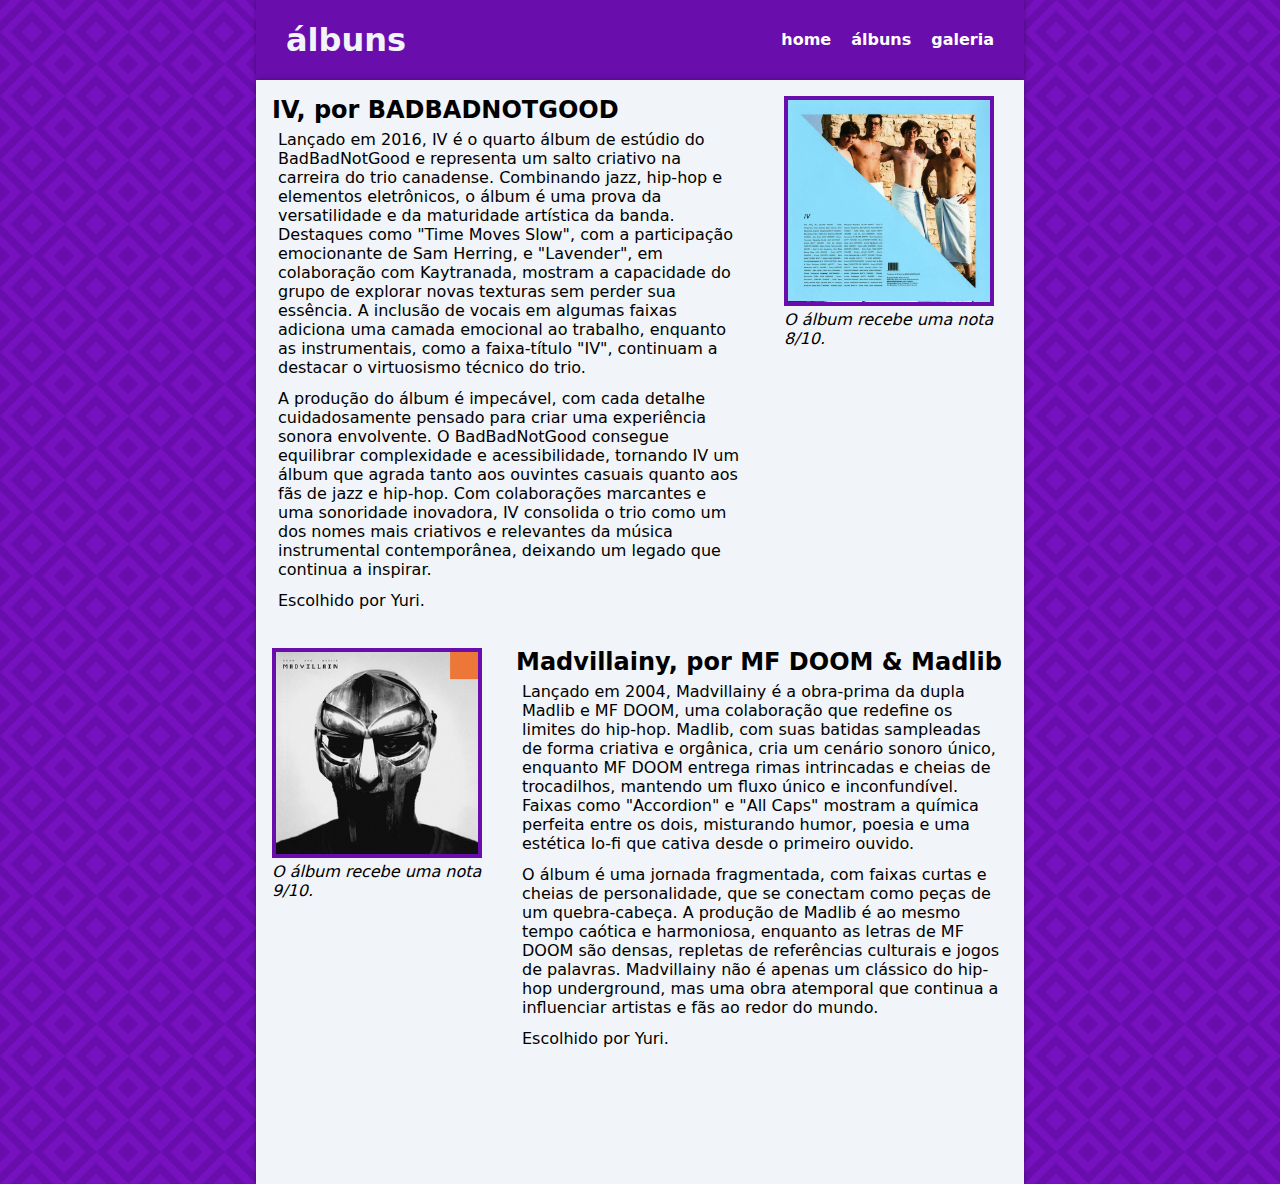
==== HTML/discografia.html @ 6415e428 "TO QUASE TERMINANDO" ====
<!DOCTYPE html>
<html lang="en">
    <head>
        <meta charset="UTF-8">
        <meta name="viewport" content="width=device-width, initial-scale=1.0">
        <title>Discografia</title>
        <link rel="stylesheet" href="/CSS/estilodisco.css">
    </head>
    <body>
        <header>
            <nav>
                <h1>álbuns</h1>
                <ul>
                        <li><a href="/index.html">home</a></li>
                        <li><a href="">álbuns</a></li>
                        <li><a href="galeria.html">galeria</a></li>
                    </ul>
                </nav>    
            </header>

            <main>
                <div class="corposite">
                    <div class="badbadnotgood">
                        <h2>IV, por BADBADNOTGOOD</h2>
                        <p>Lançado em 2016, IV é o quarto álbum de estúdio do BadBadNotGood e representa um salto criativo na carreira do trio canadense. Combinando jazz, hip-hop e elementos eletrônicos, o álbum é uma prova da versatilidade e da maturidade artística da banda. Destaques como "Time Moves Slow", com a participação emocionante de Sam Herring, e "Lavender", em colaboração com Kaytranada, mostram a capacidade do grupo de explorar novas texturas sem perder sua essência. A inclusão de vocais em algumas faixas adiciona uma camada emocional ao trabalho, enquanto as instrumentais, como a faixa-título "IV", continuam a destacar o virtuosismo técnico do trio.</p>
                        <p id="restodetexto">A produção do álbum é impecável, com cada detalhe cuidadosamente pensado para criar uma experiência sonora envolvente. O BadBadNotGood consegue equilibrar complexidade e acessibilidade, tornando IV um álbum que agrada tanto aos ouvintes casuais quanto aos fãs de jazz e hip-hop. Com colaborações marcantes e uma sonoridade inovadora, IV consolida o trio como um dos nomes mais criativos e relevantes da música instrumental contemporânea, deixando um legado que continua a inspirar.</p>
                        <p>Escolhido por Yuri.</p>
                    </div>
                    <figure class="ivcapa">
                        <img src="/IMGs/badbadnotgood.jpeg" width="90%" class="imgcapas">
                        <figcaption><i>O álbum recebe uma nota 8/10.</i></figcaption>
                    </figure>
                    <div class="madvillainy">
                        <h2>Madvillainy, por MF DOOM & Madlib</h2>
                        <p>Lançado em 2004, Madvillainy é a obra-prima da dupla Madlib e MF DOOM, uma colaboração que redefine os limites do hip-hop. Madlib, com suas batidas sampleadas de forma criativa e orgânica, cria um cenário sonoro único, enquanto MF DOOM entrega rimas intrincadas e cheias de trocadilhos, mantendo um fluxo único e inconfundível. Faixas como "Accordion" e "All Caps" mostram a química perfeita entre os dois, misturando humor, poesia e uma estética lo-fi que cativa desde o primeiro ouvido.</p>
                        <p>O álbum é uma jornada fragmentada, com faixas curtas e cheias de personalidade, que se conectam como peças de um quebra-cabeça. A produção de Madlib é ao mesmo tempo caótica e harmoniosa, enquanto as letras de MF DOOM são densas, repletas de referências culturais e jogos de palavras. Madvillainy não é apenas um clássico do hip-hop underground, mas uma obra atemporal que continua a influenciar artistas e fãs ao redor do mundo.</p>
                        <p>Escolhido por Yuri.</p>
                    </div>
                    <figure class="madvillainycapa">
                        <img src="/IMGs/madvillainy.jpeg" alt="Capa do álbum Madvillainy." class="imgcapas" width="90%">
                        <figcaption><i>O álbum recebe uma nota 9/10.</i></figcaption>
                    </figure>
                </div>
            </main>
    </body>
</html>
---- CSS/estilodisco.css ----
* {
    padding: 0;
    margin: 0;
    font-family: system-ui, -apple-system, BlinkMacSystemFont, 'Segoe UI', Roboto, Oxygen, Ubuntu, Cantarell, 'Open Sans', 'Helvetica Neue', sans-serif;
}
body {
    display: grid;
    background: linear-gradient(45deg,#0000 calc(25%/3), #7611bf 0 calc(50%/3),
      #0000 0 calc(250%/3), #7611bf 0 calc(275%/3),
      #0000 0),linear-gradient( 45deg,#7611bf calc(25%/3), #0000 0 calc(50%/3),
      #7611bf 0 25%, #0000 0 75%,
      #7611bf 0 calc(250%/3), #0000 0 calc(275%/3),
      #7611bf 0),
      linear-gradient(-45deg,#0000 calc(25%/3), #7611bf 0 calc(50%/3),
      #0000 0 calc(250%/3), #7611bf 0 calc(275%/3),
      #0000 0),linear-gradient(-45deg,#7611bf calc(25%/3), #0000 0 calc(50%/3),
      #7611bf 0 25%, #0000 0 75%,
      #7611bf 0 calc(250%/3), #0000 0 calc(275%/3),
      #7611bf 0)
      #6a0dad;
    background-size: 64px 64px;
    background-position: 0 0, 32px  32px;
    grid-template-columns: 20% 1fr 20%;
    grid-template-rows: 1fr 100vh;
}
main {
    grid-area: 2 / 2 / 2 / 2;
}
header {
    grid-area: 1 / 2 / 1 / 2;
}
nav {
    display: flex;
    justify-content: space-between;
    align-items: center;
    padding: 15px 30px;
    box-shadow: 0 0 5px rgba(0, 0, 0, 0.35);
    color: #f1f4f8;
    background: #6A0DAD;
    line-height: 50px;
}
nav ul {
    display: flex;
    list-style: none;
    gap: 20px;
    font-weight: 900;
}
nav a {
    color: white;
    text-decoration: none;
}
nav a:hover {
    font-style: italic;
    background: white;
    color: #6A0DAD;
}
p {
    padding: 6px;
    font-weight: 300;
}
.corposite {
    background: #f1f4f8;
    box-shadow: 0 0 5px rgba(0, 0, 0, 0.35);
    display: grid;
    grid-template-columns: 1fr 1fr 1fr;
    grid-template-rows: 1fr 1fr;
}

.badbadnotgood {
    padding: 16px;
    grid-area: 1 / 1 / 1 / 3;
}
.ivcapa {
    padding: 16px;
    grid-area: 1 / 3 / 1 / 4;
}
.imgcapas {
    border: 4px solid #6A0DAD;
}
.madvillainy {
    padding: 16px;
    padding-left: 4px;
    grid-area: 2 / 2 / 2 / 4;
}
.madvillainycapa {
    padding: 16px;
    grid-area: 2 / 1 / 2 / 1;
}
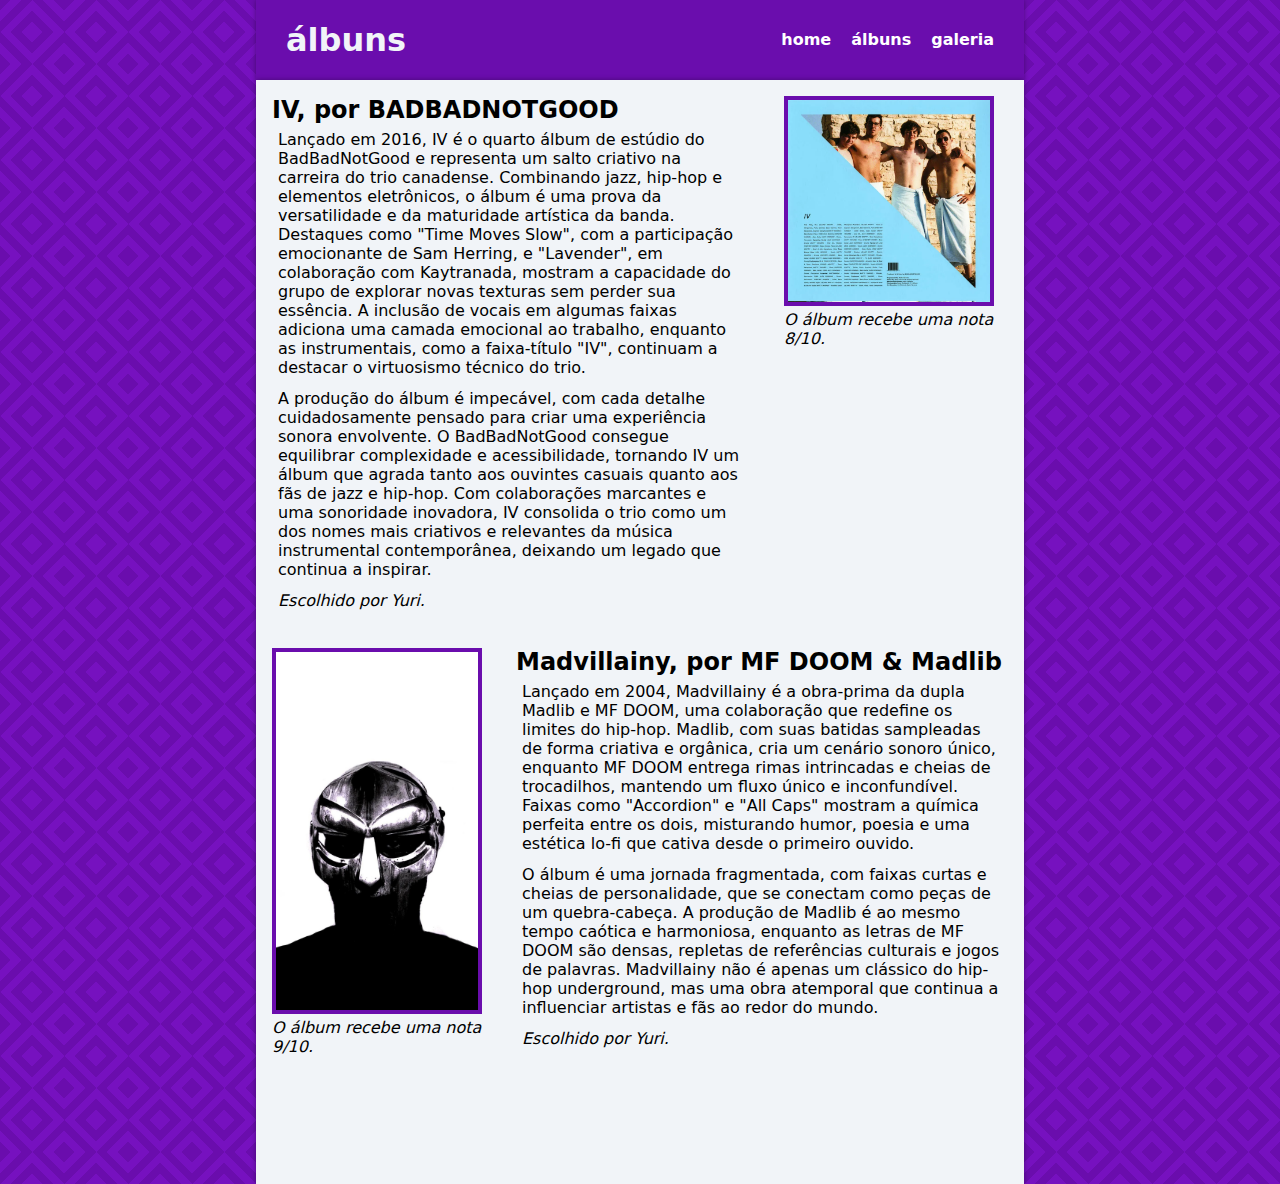
==== commit e5852ee9: "quase la so falta tudo" ====
--- a/HTML/discografia.html
+++ b/HTML/discografia.html
@@ -23,8 +23,8 @@
                     <div class="badbadnotgood">
                         <h2>IV, por BADBADNOTGOOD</h2>
                         <p>Lançado em 2016, IV é o quarto álbum de estúdio do BadBadNotGood e representa um salto criativo na carreira do trio canadense. Combinando jazz, hip-hop e elementos eletrônicos, o álbum é uma prova da versatilidade e da maturidade artística da banda. Destaques como "Time Moves Slow", com a participação emocionante de Sam Herring, e "Lavender", em colaboração com Kaytranada, mostram a capacidade do grupo de explorar novas texturas sem perder sua essência. A inclusão de vocais em algumas faixas adiciona uma camada emocional ao trabalho, enquanto as instrumentais, como a faixa-título "IV", continuam a destacar o virtuosismo técnico do trio.</p>
-                        <p id="restodetexto">A produção do álbum é impecável, com cada detalhe cuidadosamente pensado para criar uma experiência sonora envolvente. O BadBadNotGood consegue equilibrar complexidade e acessibilidade, tornando IV um álbum que agrada tanto aos ouvintes casuais quanto aos fãs de jazz e hip-hop. Com colaborações marcantes e uma sonoridade inovadora, IV consolida o trio como um dos nomes mais criativos e relevantes da música instrumental contemporânea, deixando um legado que continua a inspirar.</p>
-                        <p>Escolhido por Yuri.</p>
+                        <p>A produção do álbum é impecável, com cada detalhe cuidadosamente pensado para criar uma experiência sonora envolvente. O BadBadNotGood consegue equilibrar complexidade e acessibilidade, tornando IV um álbum que agrada tanto aos ouvintes casuais quanto aos fãs de jazz e hip-hop. Com colaborações marcantes e uma sonoridade inovadora, IV consolida o trio como um dos nomes mais criativos e relevantes da música instrumental contemporânea, deixando um legado que continua a inspirar.</p>
+                        <i><p>Escolhido por Yuri.</p></i>
                     </div>
                     <figure class="ivcapa">
                         <img src="/IMGs/badbadnotgood.jpeg" width="90%" class="imgcapas">
@@ -33,11 +33,11 @@
                     <div class="madvillainy">
                         <h2>Madvillainy, por MF DOOM & Madlib</h2>
                         <p>Lançado em 2004, Madvillainy é a obra-prima da dupla Madlib e MF DOOM, uma colaboração que redefine os limites do hip-hop. Madlib, com suas batidas sampleadas de forma criativa e orgânica, cria um cenário sonoro único, enquanto MF DOOM entrega rimas intrincadas e cheias de trocadilhos, mantendo um fluxo único e inconfundível. Faixas como "Accordion" e "All Caps" mostram a química perfeita entre os dois, misturando humor, poesia e uma estética lo-fi que cativa desde o primeiro ouvido.</p>
-                        <p>O álbum é uma jornada fragmentada, com faixas curtas e cheias de personalidade, que se conectam como peças de um quebra-cabeça. A produção de Madlib é ao mesmo tempo caótica e harmoniosa, enquanto as letras de MF DOOM são densas, repletas de referências culturais e jogos de palavras. Madvillainy não é apenas um clássico do hip-hop underground, mas uma obra atemporal que continua a influenciar artistas e fãs ao redor do mundo.</p>
-                        <p>Escolhido por Yuri.</p>
+                        <p id="coisa">O álbum é uma jornada fragmentada, com faixas curtas e cheias de personalidade, que se conectam como peças de um quebra-cabeça. A produção de Madlib é ao mesmo tempo caótica e harmoniosa, enquanto as letras de MF DOOM são densas, repletas de referências culturais e jogos de palavras. Madvillainy não é apenas um clássico do hip-hop underground, mas uma obra atemporal que continua a influenciar artistas e fãs ao redor do mundo.</p>
+                        <i><p>Escolhido por Yuri.</p></i>
                     </div>
                     <figure class="madvillainycapa">
-                        <img src="/IMGs/madvillainy.jpeg" alt="Capa do álbum Madvillainy." class="imgcapas" width="90%">
+                        <img src="/IMGs/madvillain.jpeg" alt="Capa do álbum Madvillainy." class="imgcapas" width="90%">
                         <figcaption><i>O álbum recebe uma nota 9/10.</i></figcaption>
                     </figure>
                 </div>
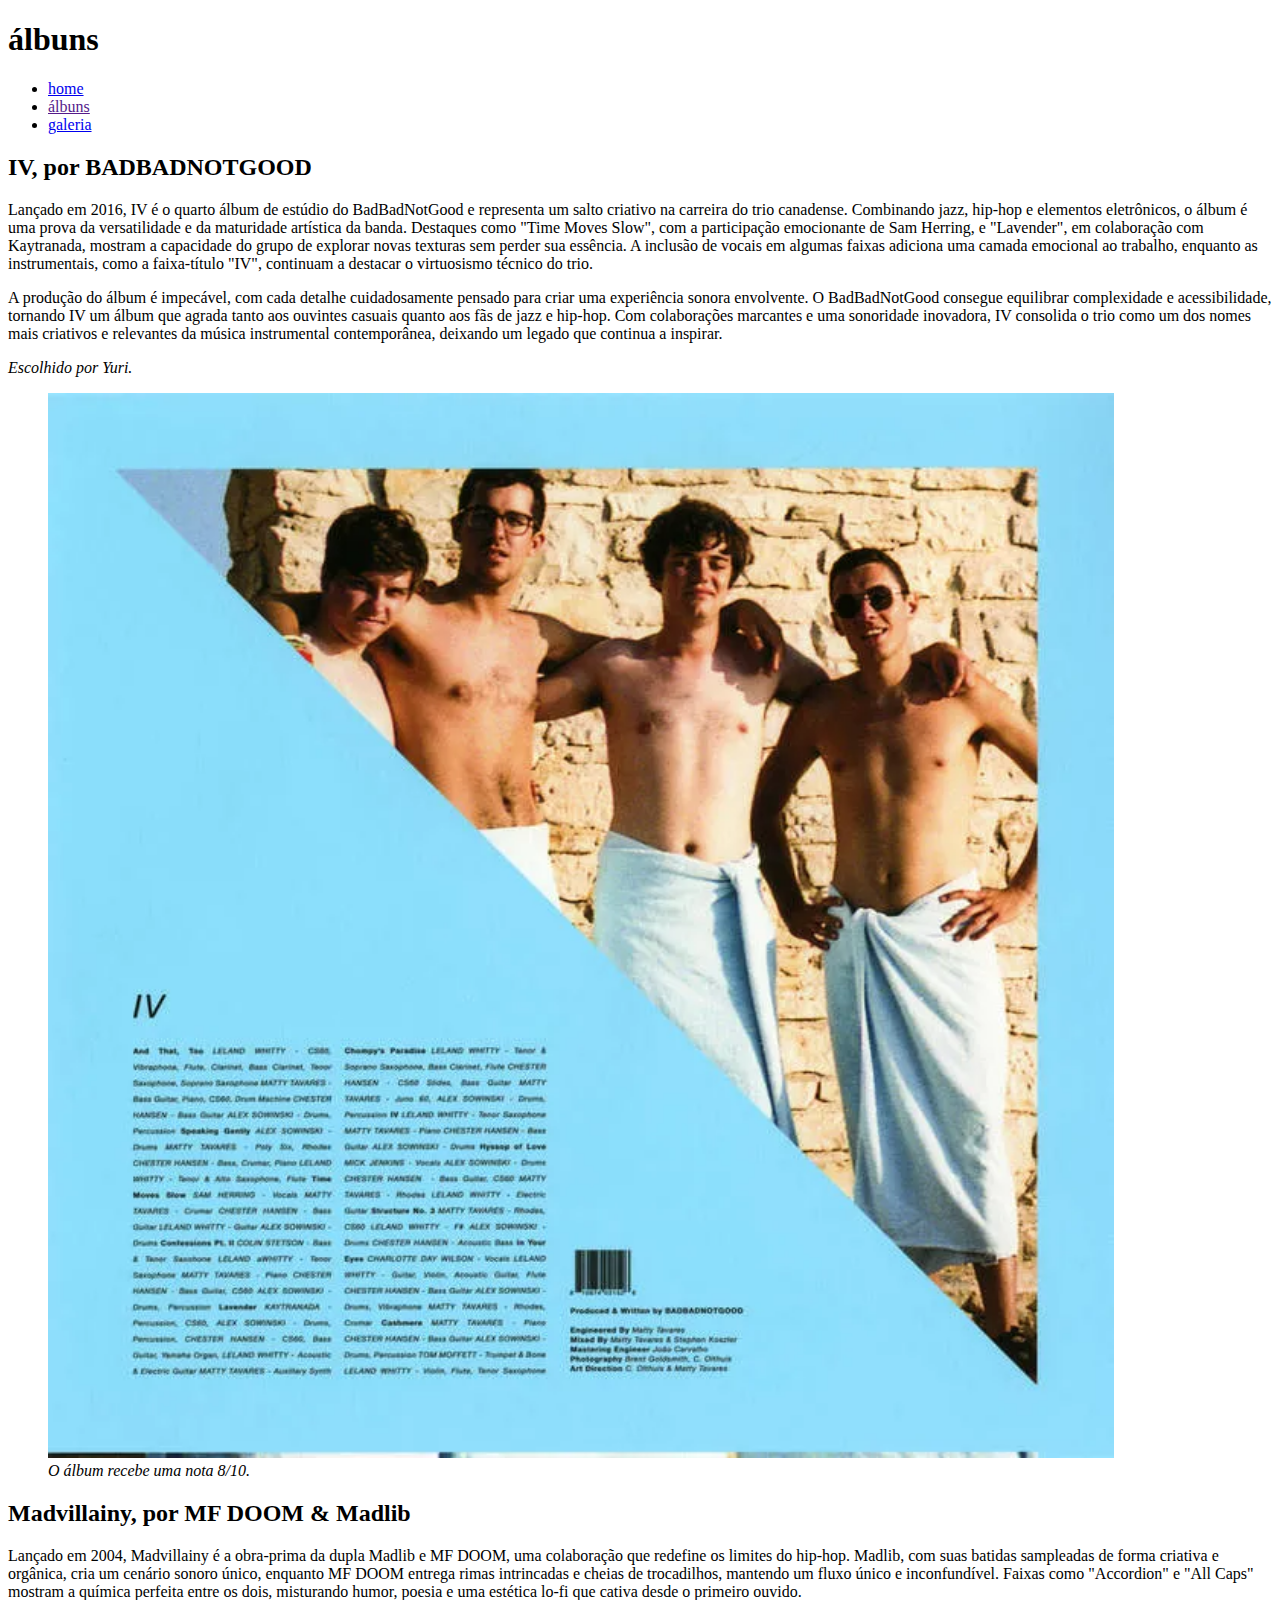
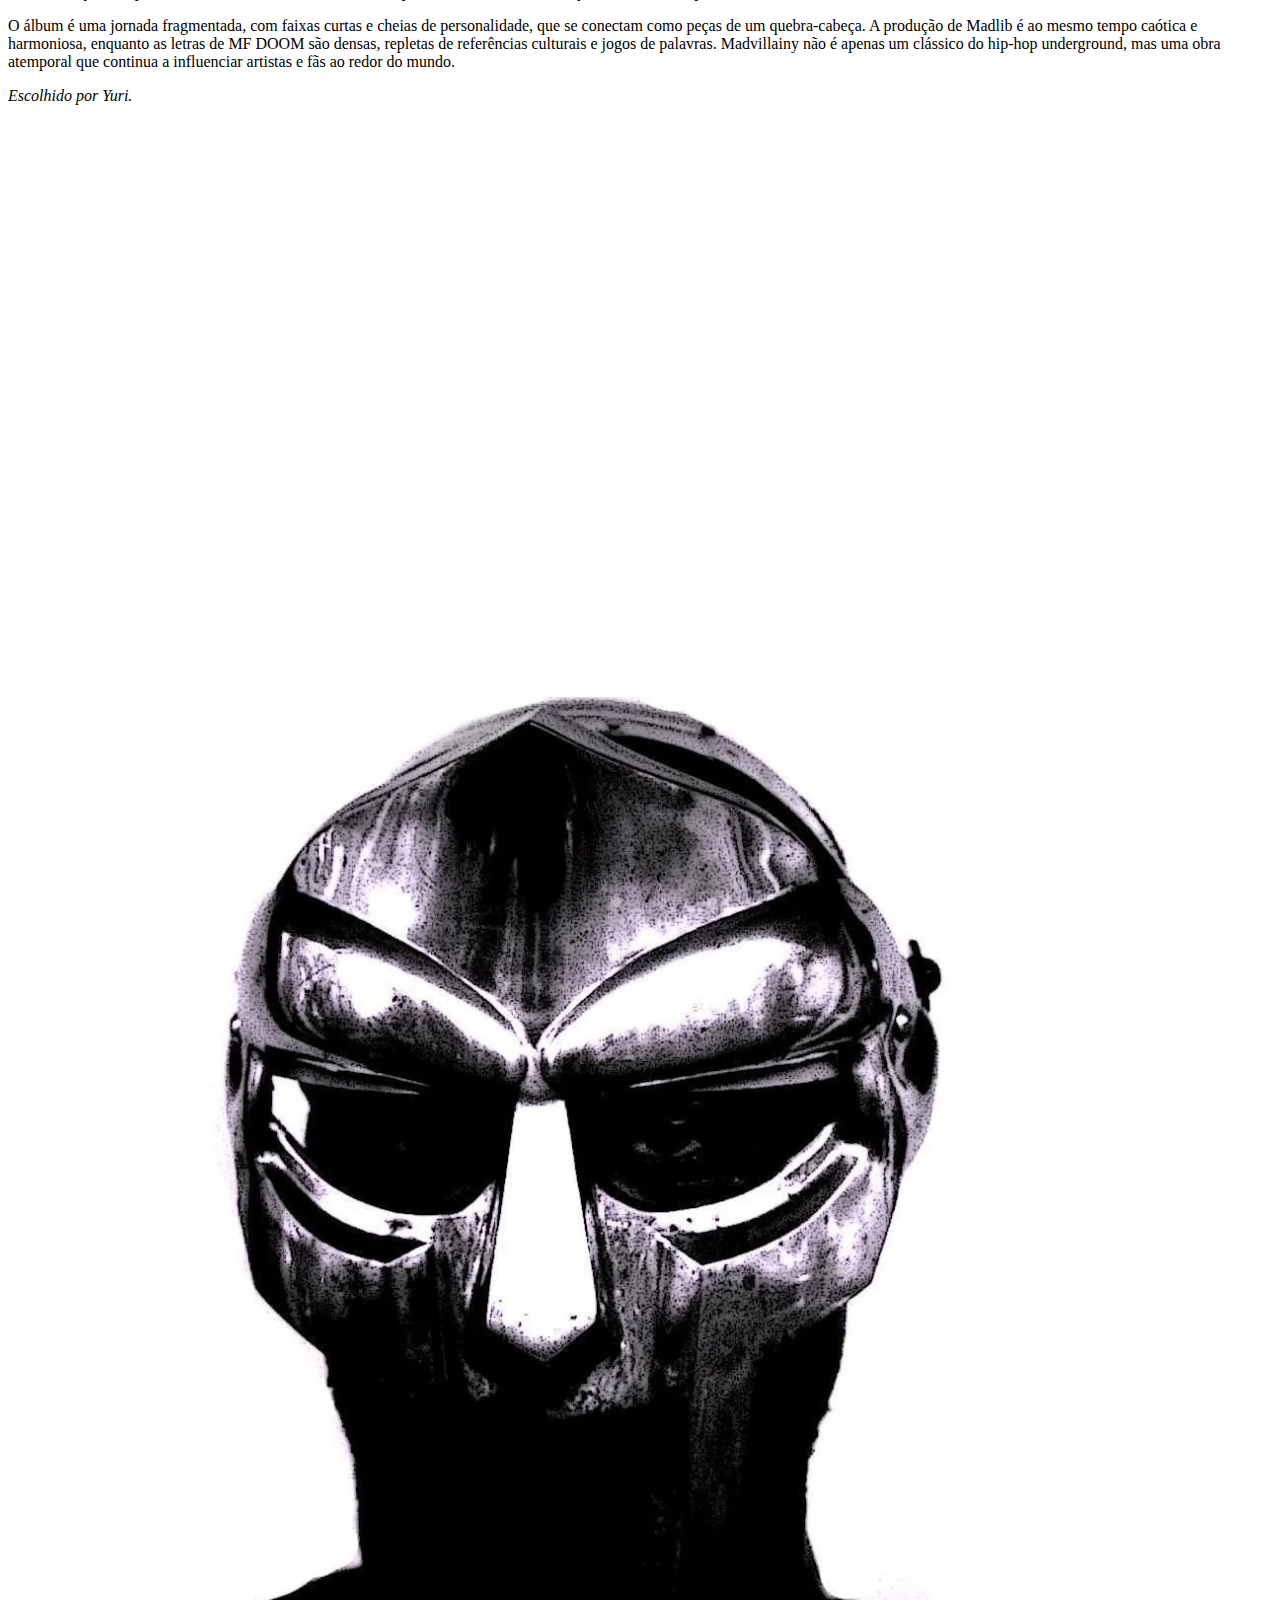
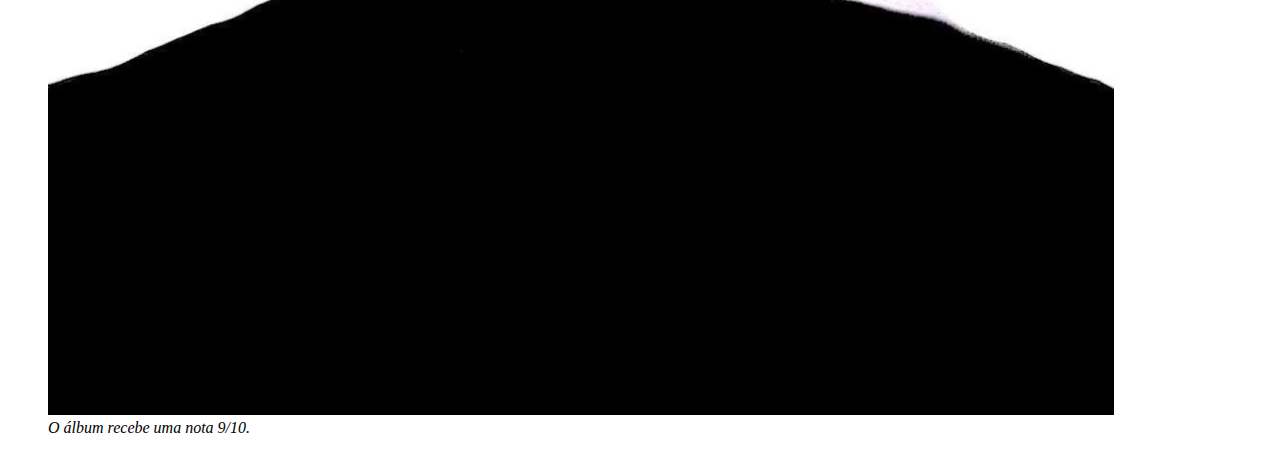
==== commit 808fa94c: "Update discografia.html" ====
--- a/HTML/discografia.html
+++ b/HTML/discografia.html
@@ -4,7 +4,7 @@
         <meta charset="UTF-8">
         <meta name="viewport" content="width=device-width, initial-scale=1.0">
         <title>Discografia</title>
-        <link rel="stylesheet" href="/CSS/estilodisco.css">
+        <link rel="stylesheet" href="./CSS/estilodisco.css">
     </head>
     <body>
         <header>
@@ -43,4 +43,4 @@
                 </div>
             </main>
     </body>
-</html>+</html>
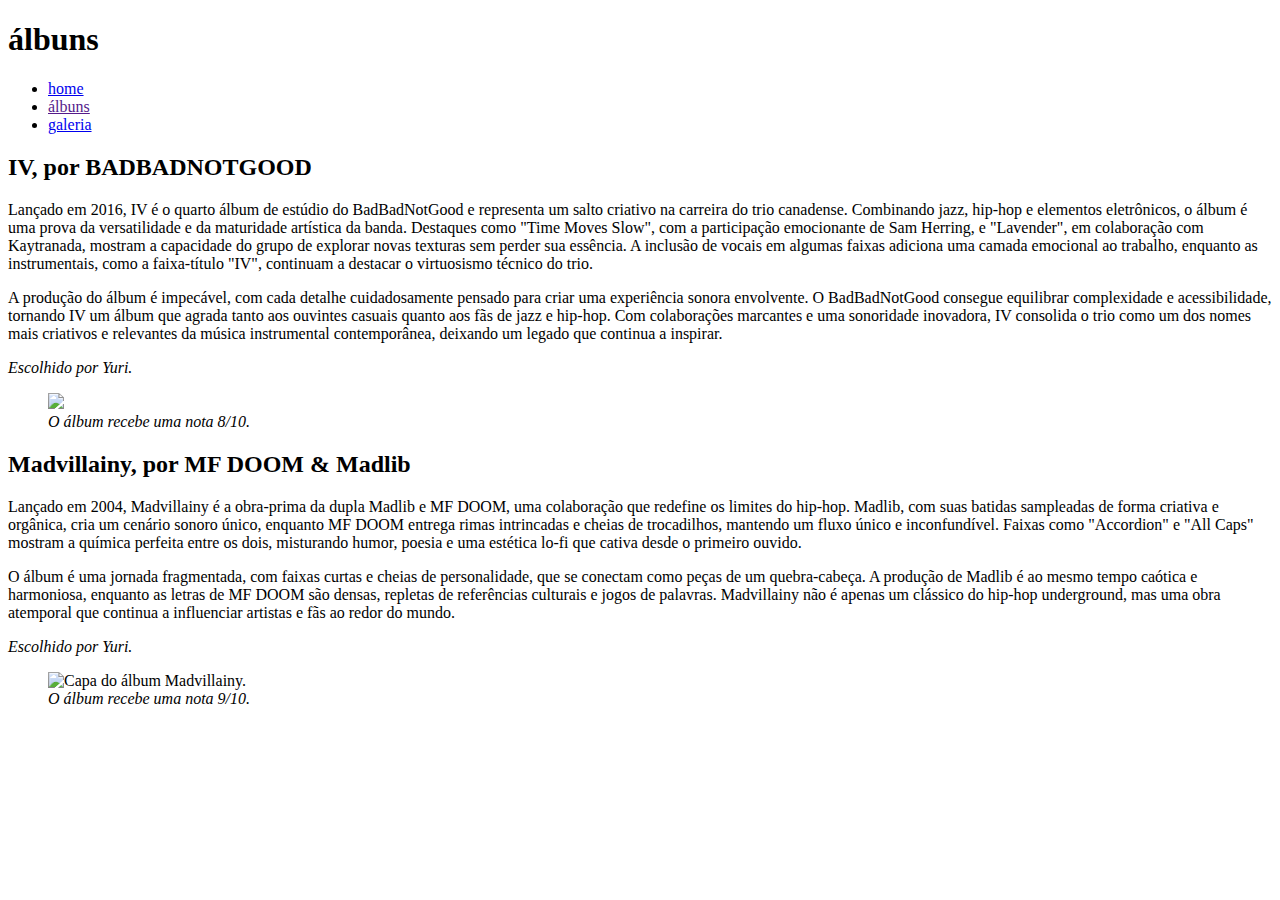
==== commit ef0ac60e: "Update discografia.html" ====
--- a/HTML/discografia.html
+++ b/HTML/discografia.html
@@ -27,7 +27,7 @@
                         <i><p>Escolhido por Yuri.</p></i>
                     </div>
                     <figure class="ivcapa">
-                        <img src="/IMGs/badbadnotgood.jpeg" width="90%" class="imgcapas">
+                        <img src="./IMGs/badbadnotgood.jpeg" width="90%" class="imgcapas">
                         <figcaption><i>O álbum recebe uma nota 8/10.</i></figcaption>
                     </figure>
                     <div class="madvillainy">
@@ -37,7 +37,7 @@
                         <i><p>Escolhido por Yuri.</p></i>
                     </div>
                     <figure class="madvillainycapa">
-                        <img src="/IMGs/madvillain.jpeg" alt="Capa do álbum Madvillainy." class="imgcapas" width="90%">
+                        <img src="./IMGs/madvillain.jpeg" alt="Capa do álbum Madvillainy." class="imgcapas" width="90%">
                         <figcaption><i>O álbum recebe uma nota 9/10.</i></figcaption>
                     </figure>
                 </div>
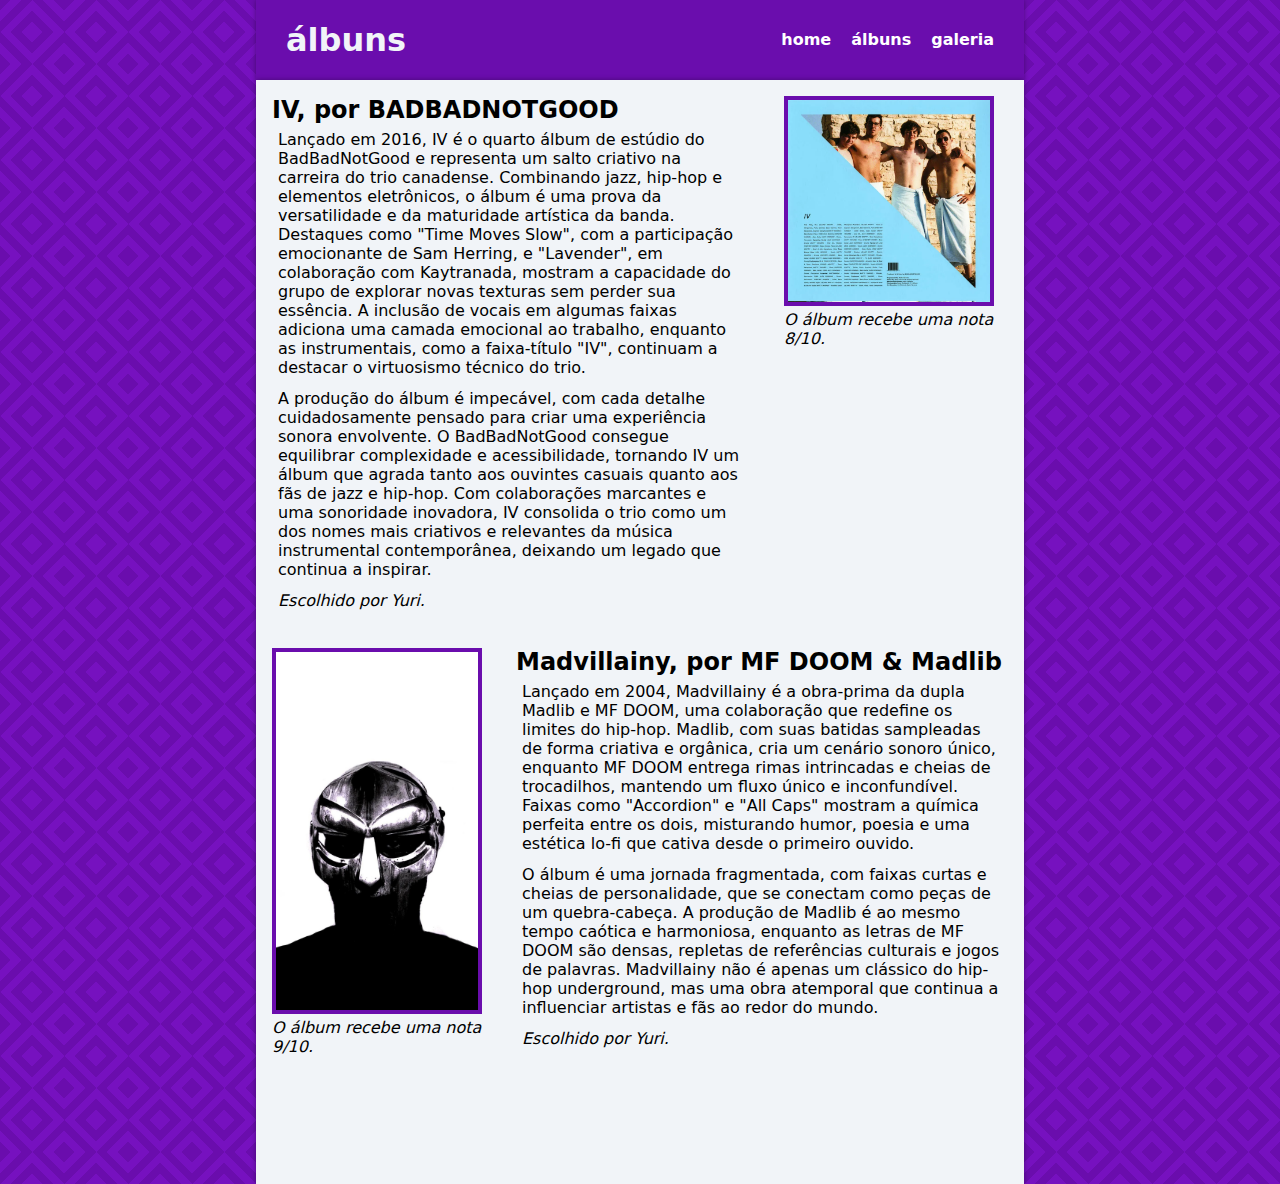
==== commit 593d21af: "Update discografia.html" ====
--- a/HTML/discografia.html
+++ b/HTML/discografia.html
@@ -4,20 +4,19 @@
         <meta charset="UTF-8">
         <meta name="viewport" content="width=device-width, initial-scale=1.0">
         <title>Discografia</title>
-        <link rel="stylesheet" href="./CSS/estilodisco.css">
+        <link rel="stylesheet" href="../CSS/estilodisco.css">
     </head>
     <body>
         <header>
             <nav>
                 <h1>álbuns</h1>
                 <ul>
-                        <li><a href="/index.html">home</a></li>
+                        <li><a href="../index.html">home</a></li>
                         <li><a href="">álbuns</a></li>
                         <li><a href="galeria.html">galeria</a></li>
                     </ul>
                 </nav>    
             </header>
-
             <main>
                 <div class="corposite">
                     <div class="badbadnotgood">
@@ -27,7 +26,7 @@
                         <i><p>Escolhido por Yuri.</p></i>
                     </div>
                     <figure class="ivcapa">
-                        <img src="./IMGs/badbadnotgood.jpeg" width="90%" class="imgcapas">
+                        <img src="../IMGs/badbadnotgood.jpeg" width="90%" class="imgcapas">
                         <figcaption><i>O álbum recebe uma nota 8/10.</i></figcaption>
                     </figure>
                     <div class="madvillainy">
@@ -37,7 +36,7 @@
                         <i><p>Escolhido por Yuri.</p></i>
                     </div>
                     <figure class="madvillainycapa">
-                        <img src="./IMGs/madvillain.jpeg" alt="Capa do álbum Madvillainy." class="imgcapas" width="90%">
+                        <img src="../IMGs/madvillain.jpeg" alt="Capa do álbum Madvillainy." class="imgcapas" width="90%">
                         <figcaption><i>O álbum recebe uma nota 9/10.</i></figcaption>
                     </figure>
                 </div>
--- a/CSS/estilodisco.css
+++ b/CSS/estilodisco.css
@@ -0,0 +1,88 @@
+* {
+    padding: 0;
+    margin: 0;
+    font-family: system-ui, -apple-system, BlinkMacSystemFont, 'Segoe UI', Roboto, Oxygen, Ubuntu, Cantarell, 'Open Sans', 'Helvetica Neue', sans-serif;
+}
+body {
+    display: grid;
+    background: linear-gradient(45deg,#0000 calc(25%/3), #7611bf 0 calc(50%/3),
+      #0000 0 calc(250%/3), #7611bf 0 calc(275%/3),
+      #0000 0),linear-gradient( 45deg,#7611bf calc(25%/3), #0000 0 calc(50%/3),
+      #7611bf 0 25%, #0000 0 75%,
+      #7611bf 0 calc(250%/3), #0000 0 calc(275%/3),
+      #7611bf 0),
+      linear-gradient(-45deg,#0000 calc(25%/3), #7611bf 0 calc(50%/3),
+      #0000 0 calc(250%/3), #7611bf 0 calc(275%/3),
+      #0000 0),linear-gradient(-45deg,#7611bf calc(25%/3), #0000 0 calc(50%/3),
+      #7611bf 0 25%, #0000 0 75%,
+      #7611bf 0 calc(250%/3), #0000 0 calc(275%/3),
+      #7611bf 0)
+      #6a0dad;
+    background-size: 64px 64px;
+    background-position: 0 0, 32px  32px;
+    grid-template-columns: 20% 1fr 20%;
+    grid-template-rows: 1fr 100vh;
+}
+main {
+    grid-area: 2 / 2 / 2 / 2;
+}
+header {
+    grid-area: 1 / 2 / 1 / 2;
+}
+nav {
+    display: flex;
+    justify-content: space-between;
+    align-items: center;
+    padding: 15px 30px;
+    box-shadow: 0 0 5px rgba(0, 0, 0, 0.35);
+    color: #f1f4f8;
+    background: #6A0DAD;
+    line-height: 50px;
+}
+nav ul {
+    display: flex;
+    list-style: none;
+    gap: 20px;
+    font-weight: 900;
+}
+nav a {
+    color: white;
+    text-decoration: none;
+}
+nav a:hover {
+    font-style: italic;
+    background: white;
+    color: #6A0DAD;
+}
+p {
+    padding: 6px;
+    font-weight: 300;
+}
+.corposite {
+    background: #f1f4f8;
+    box-shadow: 0 0 5px rgba(0, 0, 0, 0.35);
+    display: grid;
+    grid-template-columns: 1fr 1fr 1fr;
+    grid-template-rows: 1fr 1fr;
+}
+
+.badbadnotgood {
+    padding: 16px;
+    grid-area: 1 / 1 / 1 / 3;
+}
+.ivcapa {
+    padding: 16px;
+    grid-area: 1 / 3 / 1 / 4;
+}
+.imgcapas {
+    border: 4px solid #6A0DAD;
+}
+.madvillainy {
+    padding: 16px;
+    padding-left: 4px;
+    grid-area: 2 / 2 / 2 / 4;
+}
+.madvillainycapa {
+    padding: 16px;
+    grid-area: 2 / 1 / 2 / 1;
+}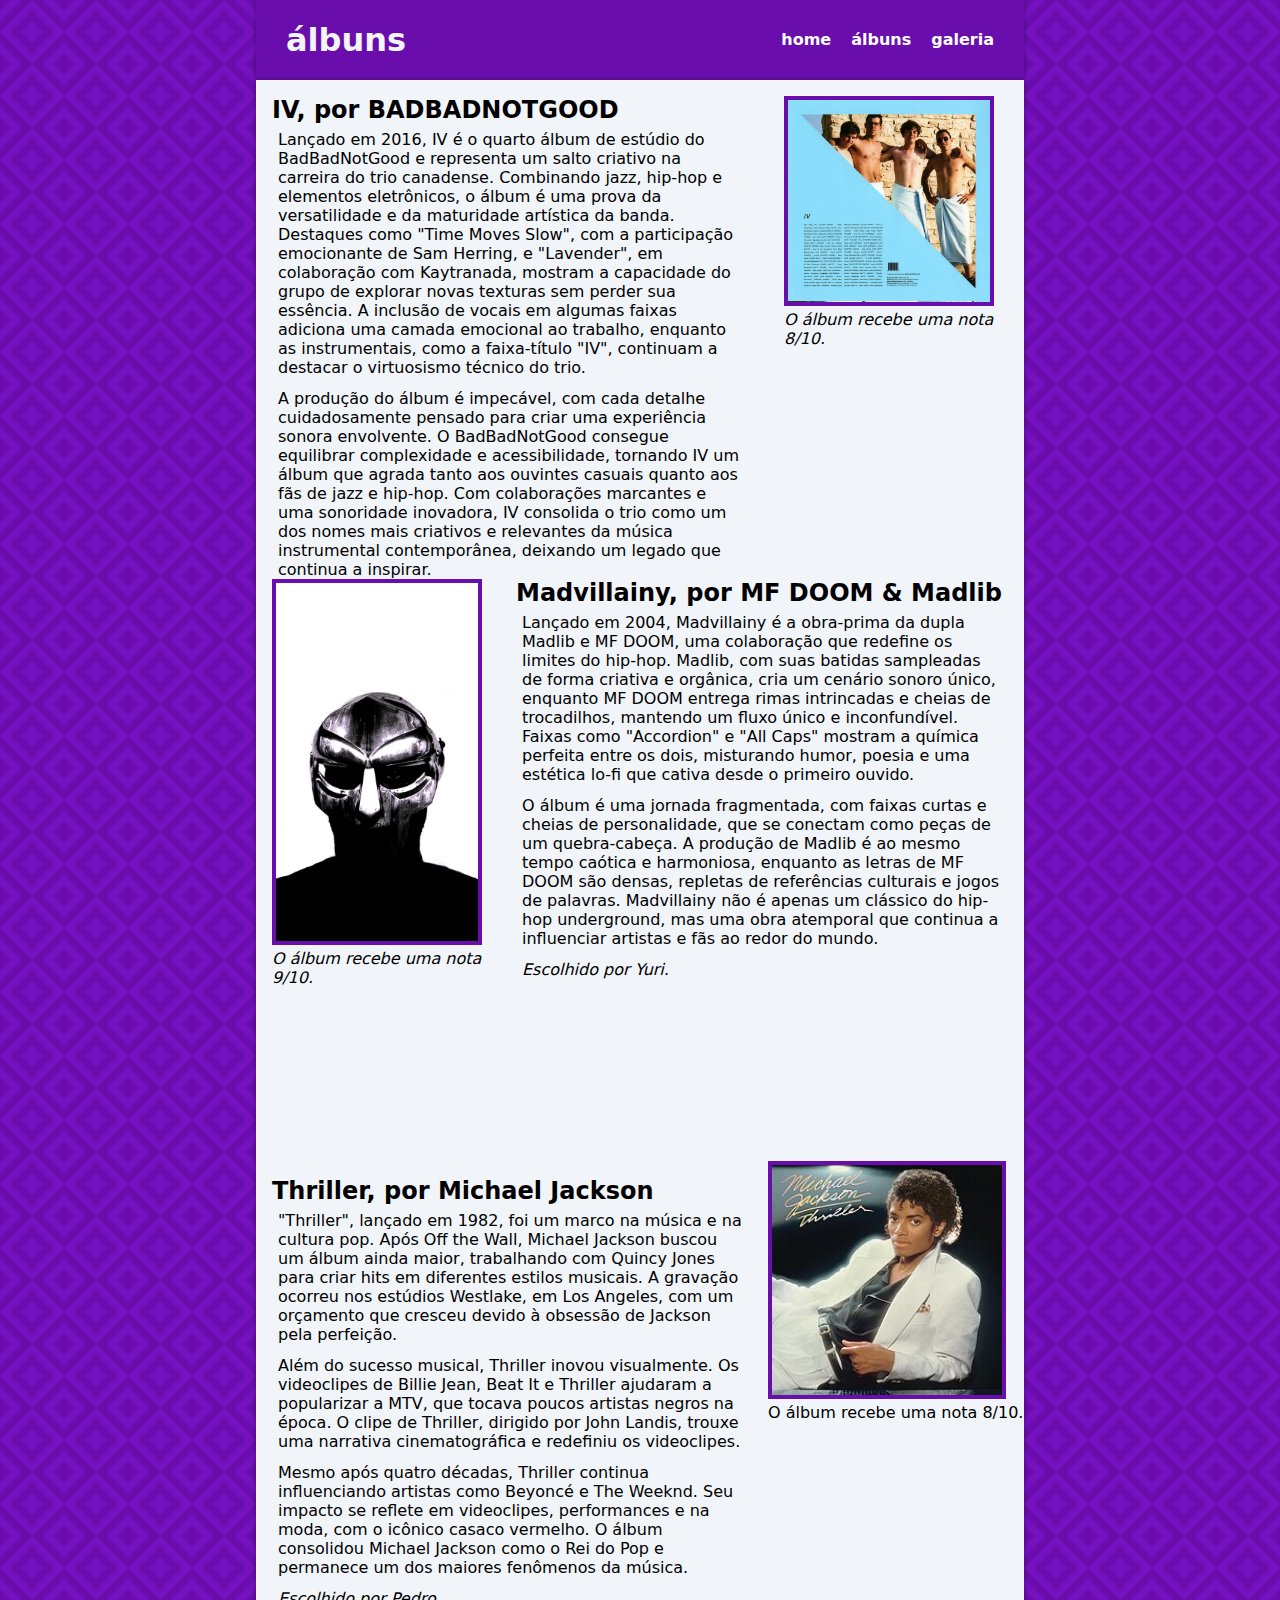
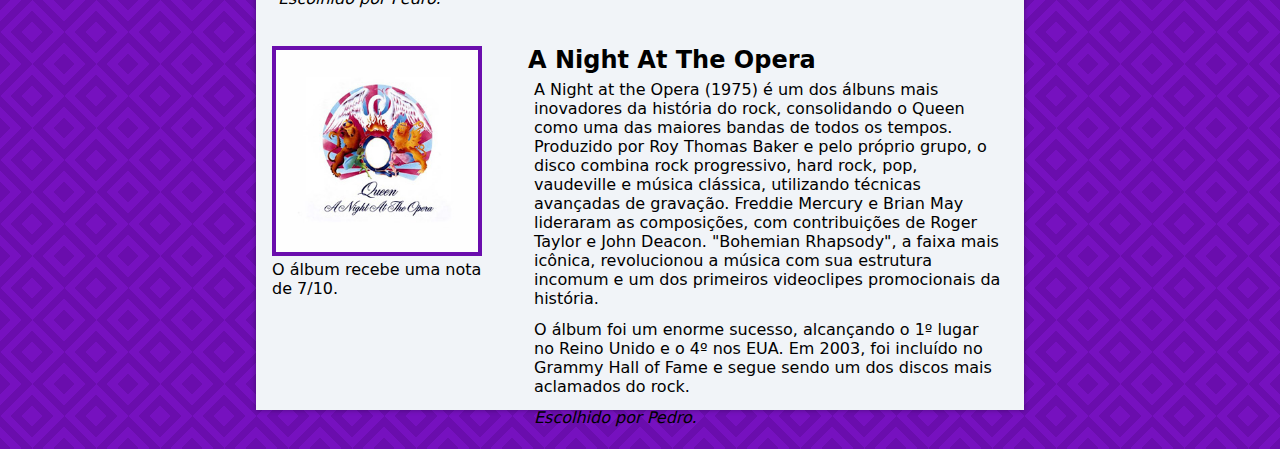
==== commit 0b8e87b2: "terminado" ====
--- a/HTML/discografia.html
+++ b/HTML/discografia.html
@@ -16,30 +16,51 @@
                         <li><a href="galeria.html">galeria</a></li>
                     </ul>
                 </nav>    
-            </header>
-            <main>
-                <div class="corposite">
-                    <div class="badbadnotgood">
-                        <h2>IV, por BADBADNOTGOOD</h2>
-                        <p>Lançado em 2016, IV é o quarto álbum de estúdio do BadBadNotGood e representa um salto criativo na carreira do trio canadense. Combinando jazz, hip-hop e elementos eletrônicos, o álbum é uma prova da versatilidade e da maturidade artística da banda. Destaques como "Time Moves Slow", com a participação emocionante de Sam Herring, e "Lavender", em colaboração com Kaytranada, mostram a capacidade do grupo de explorar novas texturas sem perder sua essência. A inclusão de vocais em algumas faixas adiciona uma camada emocional ao trabalho, enquanto as instrumentais, como a faixa-título "IV", continuam a destacar o virtuosismo técnico do trio.</p>
-                        <p>A produção do álbum é impecável, com cada detalhe cuidadosamente pensado para criar uma experiência sonora envolvente. O BadBadNotGood consegue equilibrar complexidade e acessibilidade, tornando IV um álbum que agrada tanto aos ouvintes casuais quanto aos fãs de jazz e hip-hop. Com colaborações marcantes e uma sonoridade inovadora, IV consolida o trio como um dos nomes mais criativos e relevantes da música instrumental contemporânea, deixando um legado que continua a inspirar.</p>
-                        <i><p>Escolhido por Yuri.</p></i>
-                    </div>
-                    <figure class="ivcapa">
-                        <img src="../IMGs/badbadnotgood.jpeg" width="90%" class="imgcapas">
-                        <figcaption><i>O álbum recebe uma nota 8/10.</i></figcaption>
-                    </figure>
-                    <div class="madvillainy">
-                        <h2>Madvillainy, por MF DOOM & Madlib</h2>
-                        <p>Lançado em 2004, Madvillainy é a obra-prima da dupla Madlib e MF DOOM, uma colaboração que redefine os limites do hip-hop. Madlib, com suas batidas sampleadas de forma criativa e orgânica, cria um cenário sonoro único, enquanto MF DOOM entrega rimas intrincadas e cheias de trocadilhos, mantendo um fluxo único e inconfundível. Faixas como "Accordion" e "All Caps" mostram a química perfeita entre os dois, misturando humor, poesia e uma estética lo-fi que cativa desde o primeiro ouvido.</p>
-                        <p id="coisa">O álbum é uma jornada fragmentada, com faixas curtas e cheias de personalidade, que se conectam como peças de um quebra-cabeça. A produção de Madlib é ao mesmo tempo caótica e harmoniosa, enquanto as letras de MF DOOM são densas, repletas de referências culturais e jogos de palavras. Madvillainy não é apenas um clássico do hip-hop underground, mas uma obra atemporal que continua a influenciar artistas e fãs ao redor do mundo.</p>
-                        <i><p>Escolhido por Yuri.</p></i>
-                    </div>
-                    <figure class="madvillainycapa">
-                        <img src="../IMGs/madvillain.jpeg" alt="Capa do álbum Madvillainy." class="imgcapas" width="90%">
-                        <figcaption><i>O álbum recebe uma nota 9/10.</i></figcaption>
-                    </figure>
+        </header>
+        <main>
+            <div class="corposite">
+                <div class="badbadnotgood">
+                    <h2>IV, por BADBADNOTGOOD</h2>
+                    <p>Lançado em 2016, IV é o quarto álbum de estúdio do BadBadNotGood e representa um salto criativo na carreira do trio canadense. Combinando jazz, hip-hop e elementos eletrônicos, o álbum é uma prova da versatilidade e da maturidade artística da banda. Destaques como "Time Moves Slow", com a participação emocionante de Sam Herring, e "Lavender", em colaboração com Kaytranada, mostram a capacidade do grupo de explorar novas texturas sem perder sua essência. A inclusão de vocais em algumas faixas adiciona uma camada emocional ao trabalho, enquanto as instrumentais, como a faixa-título "IV", continuam a destacar o virtuosismo técnico do trio.</p>
+                    <p>A produção do álbum é impecável, com cada detalhe cuidadosamente pensado para criar uma experiência sonora envolvente. O BadBadNotGood consegue equilibrar complexidade e acessibilidade, tornando IV um álbum que agrada tanto aos ouvintes casuais quanto aos fãs de jazz e hip-hop. Com colaborações marcantes e uma sonoridade inovadora, IV consolida o trio como um dos nomes mais criativos e relevantes da música instrumental contemporânea, deixando um legado que continua a inspirar.</p>
+                    <i><p>Escolhido por Yuri.</p></i>
                 </div>
-            </main>
+                <figure class="ivcapa">
+                    <img src="../IMGs/badbadnotgood.jpeg" width="90%" class="imgcapas">
+                    <figcaption><i>O álbum recebe uma nota 8/10.</i></figcaption>
+                </figure>
+                <div class="madvillainy">
+                    <h2>Madvillainy, por MF DOOM & Madlib</h2>
+                    <p>Lançado em 2004, Madvillainy é a obra-prima da dupla Madlib e MF DOOM, uma colaboração que redefine os limites do hip-hop. Madlib, com suas batidas sampleadas de forma criativa e orgânica, cria um cenário sonoro único, enquanto MF DOOM entrega rimas intrincadas e cheias de trocadilhos, mantendo um fluxo único e inconfundível. Faixas como "Accordion" e "All Caps" mostram a química perfeita entre os dois, misturando humor, poesia e uma estética lo-fi que cativa desde o primeiro ouvido.</p>
+                    <p>O álbum é uma jornada fragmentada, com faixas curtas e cheias de personalidade, que se conectam como peças de um quebra-cabeça. A produção de Madlib é ao mesmo tempo caótica e harmoniosa, enquanto as letras de MF DOOM são densas, repletas de referências culturais e jogos de palavras. Madvillainy não é apenas um clássico do hip-hop underground, mas uma obra atemporal que continua a influenciar artistas e fãs ao redor do mundo.</p>
+                    <i><p>Escolhido por Yuri.</p></i>
+                </div>
+                <figure class="madvillainycapa">
+                    <img src="../IMGs/madvillain.jpeg" alt="Capa do álbum Madvillainy." class="imgcapas" width="90%">
+                    <figcaption><i>O álbum recebe uma nota 9/10.</i></figcaption>
+                </figure>
+                <div class="thriller">
+                    <h2>Thriller, por Michael Jackson</h2>
+                    <p>"Thriller", lançado em 1982, foi um marco na música e na cultura pop. Após Off the Wall, Michael Jackson buscou um álbum ainda maior, trabalhando com Quincy Jones para criar hits em diferentes estilos musicais. A gravação ocorreu nos estúdios Westlake, em Los Angeles, com um orçamento que cresceu devido à obsessão de Jackson pela perfeição.</p>
+                    <p>Além do sucesso musical, Thriller inovou visualmente. Os videoclipes de Billie Jean, Beat It e Thriller ajudaram a popularizar a MTV, que tocava poucos artistas negros na época. O clipe de Thriller, dirigido por John Landis, trouxe uma narrativa cinematográfica e redefiniu os videoclipes.</p>
+                    <p>Mesmo após quatro décadas, Thriller continua influenciando artistas como Beyoncé e The Weeknd. Seu impacto se reflete em videoclipes, performances e na moda, com o icônico casaco vermelho. O álbum consolidou Michael Jackson como o Rei do Pop e permanece um dos maiores fenômenos da música.</p>
+                    <p><i>Escolhido por Pedro.</i></p>
+                </div>
+                <figure class="thrillercapa">
+                    <img src="../IMGs/thrillercover.jpg" alt="Capa de Thriller." class="imgcapas" width="90%">
+                    <figcaption>O álbum recebe uma nota 8/10.</figcaption>
+                </figure>
+                <div class="nightattheopera">
+                    <h2>A Night At The Opera</h2>
+                    <p>A Night at the Opera (1975) é um dos álbuns mais inovadores da história do rock, consolidando o Queen como uma das maiores bandas de todos os tempos. Produzido por Roy Thomas Baker e pelo próprio grupo, o disco combina rock progressivo, hard rock, pop, vaudeville e música clássica, utilizando técnicas avançadas de gravação. Freddie Mercury e Brian May lideraram as composições, com contribuições de Roger Taylor e John Deacon. "Bohemian Rhapsody", a faixa mais icônica, revolucionou a música com sua estrutura incomum e um dos primeiros videoclipes promocionais da história.</p>
+                    <p>O álbum foi um enorme sucesso, alcançando o 1º lugar no Reino Unido e o 4º nos EUA. Em 2003, foi incluído no Grammy Hall of Fame e segue sendo um dos discos mais aclamados do rock.</p>
+                    <P><I>Escolhido por Pedro.</I></P>
+                </div>
+                <figure class="nightoperacapa">
+                    <img src="../IMGs/nightattheopera.jpg" alt="Capa de Night At The Opera." width="90%" class="imgcapas">
+                    <figcaption>O álbum recebe uma nota de 7/10.</figcaption>
+                </figure>
+            </div>
+        </main>
     </body>
 </html>
--- a/CSS/estilodisco.css
+++ b/CSS/estilodisco.css
@@ -63,7 +63,7 @@
     box-shadow: 0 0 5px rgba(0, 0, 0, 0.35);
     display: grid;
     grid-template-columns: 1fr 1fr 1fr;
-    grid-template-rows: 1fr 1fr;
+    grid-template-rows: 25% 31% 1fr 1fr;
 }
 
 .badbadnotgood {
@@ -85,4 +85,15 @@
 .madvillainycapa {
     padding: 16px;
     grid-area: 2 / 1 / 2 / 1;
+}
+.thriller {
+    padding: 16px;
+    grid-area: 3 / 1 / 3 / 3;
+}
+.nightattheopera {
+    padding: 16px;
+    grid-area: 4 / 2 / 4 / 4;
+}
+.nightoperacapa {
+    padding: 16px;
 }